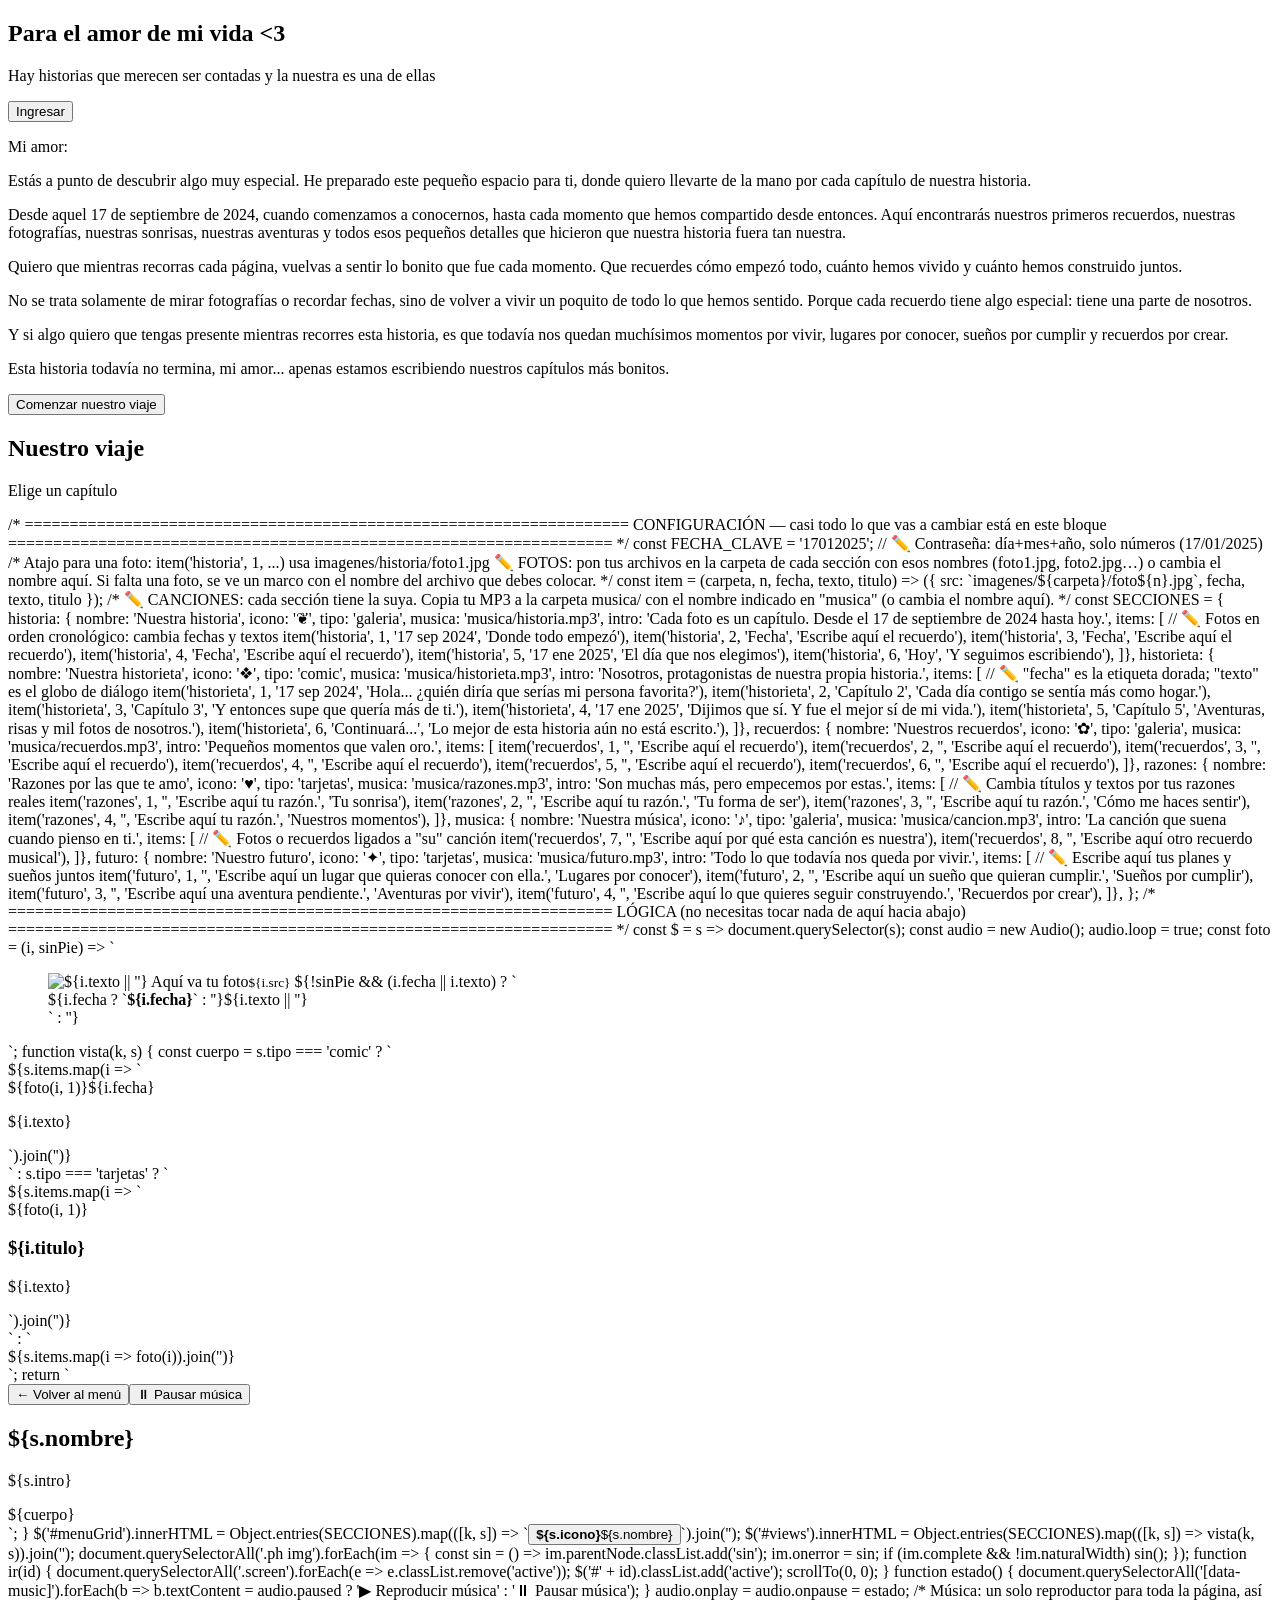
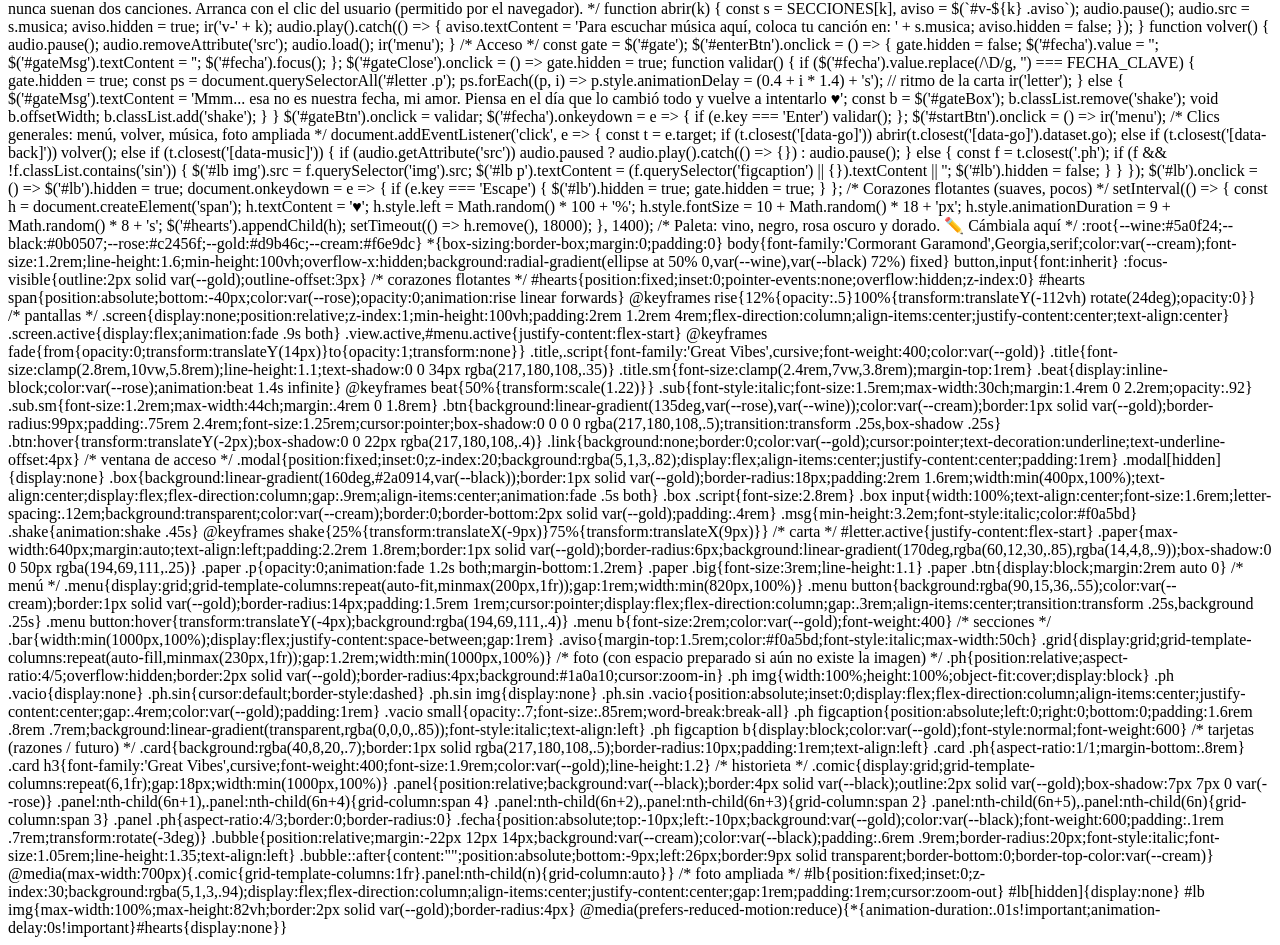
==== index.html @ c9e8f620 "estructura HTML inicial para página web romántica Se agrega la estructura HTML inicial de la página " ====
<!DOCTYPE html>
<html lang="es">
<head>
<meta charset="UTF-8">
<meta name="viewport" content="width=device-width,initial-scale=1">
<title>Para el amor de mi vida ♥</title>
<link href="https://fonts.googleapis.com/css2?family=Cormorant+Garamond:ital,wght@0,400;0,600;1,400&family=Great+Vibes&display=swap" rel="stylesheet">
<link rel="stylesheet" href="style.css">
</head>
<body>
<div id="hearts"></div>

<!-- 1. BIENVENIDA -->
<section id="welcome" class="screen active">
  <h1 class="title">Para el amor de mi vida <span class="beat">&lt;3</span></h1>
  <p class="sub">Hay historias que merecen ser contadas y la nuestra es una de ellas</p>
  <button class="btn" id="enterBtn">Ingresar</button>
</section>

<!-- 2. ACCESO CON LA FECHA (la clave se cambia en script.js → FECHA_CLAVE) -->
<div id="gate" class="modal" hidden>
  <div class="box" id="gateBox">
    <h2 class="script">Nuestra fecha</h2>
    <p>Escribe el día que lo cambió todo para poder entrar</p>
    <input id="fecha" inputmode="numeric" placeholder="dd/mm/aaaa" maxlength="10" autocomplete="off">
    <p id="gateMsg" class="msg" aria-live="polite"></p>
    <button class="btn" id="gateBtn">Entrar</button>
    <button class="link" id="gateClose">Volver</button>
  </div>
</div>

<!-- 3. CARTA (✏️ puedes editar el texto aquí; cada <p class="p"> aparece uno tras otro) -->
<section id="letter" class="screen">
  <article class="paper">
    <p class="p script big">Mi amor:</p>
    <p class="p">Estás a punto de descubrir algo muy especial. He preparado este pequeño espacio para ti, donde quiero llevarte de la mano por cada capítulo de nuestra historia.</p>
    <p class="p">Desde aquel 17 de septiembre de 2024, cuando comenzamos a conocernos, hasta cada momento que hemos compartido desde entonces. Aquí encontrarás nuestros primeros recuerdos, nuestras fotografías, nuestras sonrisas, nuestras aventuras y todos esos pequeños detalles que hicieron que nuestra historia fuera tan nuestra.</p>
    <p class="p">Quiero que mientras recorras cada página, vuelvas a sentir lo bonito que fue cada momento. Que recuerdes cómo empezó todo, cuánto hemos vivido y cuánto hemos construido juntos.</p>
    <p class="p">No se trata solamente de mirar fotografías o recordar fechas, sino de volver a vivir un poquito de todo lo que hemos sentido. Porque cada recuerdo tiene algo especial: tiene una parte de nosotros.</p>
    <p class="p">Y si algo quiero que tengas presente mientras recorres esta historia, es que todavía nos quedan muchísimos momentos por vivir, lugares por conocer, sueños por cumplir y recuerdos por crear.</p>
    <p class="p">Esta historia todavía no termina, mi amor... apenas estamos escribiendo nuestros capítulos más bonitos.</p>
    <button class="btn p" id="startBtn">Comenzar nuestro viaje</button>
  </article>
</section>

<!-- 4. MENÚ (se genera desde script.js) -->
<section id="menu" class="screen">
  <h2 class="title sm">Nuestro viaje</h2>
  <p class="sub sm">Elige un capítulo</p>
  <nav class="menu" id="menuGrid"></nav>
</section>

<!-- 5. SECCIONES (se generan desde script.js) -->
<main id="views"></main>

<!-- Foto ampliada -->
<div id="lb" hidden><img alt=""><p></p></div>

<script src="script.js"></script>
</body>
</html>

/* ===================================================================
   CONFIGURACIÓN — casi todo lo que vas a cambiar está en este bloque
   =================================================================== */
const FECHA_CLAVE = '17012025'; // ✏️ Contraseña: día+mes+año, solo números (17/01/2025)

/* Atajo para una foto: item('historia', 1, ...) usa  imagenes/historia/foto1.jpg
   ✏️ FOTOS: pon tus archivos en la carpeta de cada sección con esos nombres
      (foto1.jpg, foto2.jpg…) o cambia el nombre aquí. Si falta una foto, se
      ve un marco con el nombre del archivo que debes colocar. */
const item = (carpeta, n, fecha, texto, titulo) =>
  ({ src: `imagenes/${carpeta}/foto${n}.jpg`, fecha, texto, titulo });

/* ✏️ CANCIONES: cada sección tiene la suya. Copia tu MP3 a la carpeta musica/
   con el nombre indicado en "musica" (o cambia el nombre aquí). */
const SECCIONES = {
  historia: {
    nombre: 'Nuestra historia', icono: '❦', tipo: 'galeria', musica: 'musica/historia.mp3',
    intro: 'Cada foto es un capítulo. Desde el 17 de septiembre de 2024 hasta hoy.',
    items: [ // ✏️ Fotos en orden cronológico: cambia fechas y textos
      item('historia', 1, '17 sep 2024', 'Donde todo empezó'),
      item('historia', 2, 'Fecha', 'Escribe aquí el recuerdo'),
      item('historia', 3, 'Fecha', 'Escribe aquí el recuerdo'),
      item('historia', 4, 'Fecha', 'Escribe aquí el recuerdo'),
      item('historia', 5, '17 ene 2025', 'El día que nos elegimos'),
      item('historia', 6, 'Hoy', 'Y seguimos escribiendo'),
    ]},
  historieta: {
    nombre: 'Nuestra historieta', icono: '❖', tipo: 'comic', musica: 'musica/historieta.mp3',
    intro: 'Nosotros, protagonistas de nuestra propia historia.',
    items: [ // ✏️ "fecha" es la etiqueta dorada; "texto" es el globo de diálogo
      item('historieta', 1, '17 sep 2024', 'Hola... ¿quién diría que serías mi persona favorita?'),
      item('historieta', 2, 'Capítulo 2', 'Cada día contigo se sentía más como hogar.'),
      item('historieta', 3, 'Capítulo 3', 'Y entonces supe que quería más de ti.'),
      item('historieta', 4, '17 ene 2025', 'Dijimos que sí. Y fue el mejor sí de mi vida.'),
      item('historieta', 5, 'Capítulo 5', 'Aventuras, risas y mil fotos de nosotros.'),
      item('historieta', 6, 'Continuará...', 'Lo mejor de esta historia aún no está escrito.'),
    ]},
  recuerdos: {
    nombre: 'Nuestros recuerdos', icono: '✿', tipo: 'galeria', musica: 'musica/recuerdos.mp3',
    intro: 'Pequeños momentos que valen oro.',
    items: [
      item('recuerdos', 1, '', 'Escribe aquí el recuerdo'),
      item('recuerdos', 2, '', 'Escribe aquí el recuerdo'),
      item('recuerdos', 3, '', 'Escribe aquí el recuerdo'),
      item('recuerdos', 4, '', 'Escribe aquí el recuerdo'),
      item('recuerdos', 5, '', 'Escribe aquí el recuerdo'),
      item('recuerdos', 6, '', 'Escribe aquí el recuerdo'),
    ]},
  razones: {
    nombre: 'Razones por las que te amo', icono: '♥', tipo: 'tarjetas', musica: 'musica/razones.mp3',
    intro: 'Son muchas más, pero empecemos por estas.',
    items: [ // ✏️ Cambia títulos y textos por tus razones reales
      item('razones', 1, '', 'Escribe aquí tu razón.', 'Tu sonrisa'),
      item('razones', 2, '', 'Escribe aquí tu razón.', 'Tu forma de ser'),
      item('razones', 3, '', 'Escribe aquí tu razón.', 'Cómo me haces sentir'),
      item('razones', 4, '', 'Escribe aquí tu razón.', 'Nuestros momentos'),
    ]},
  musica: {
    nombre: 'Nuestra música', icono: '♪', tipo: 'galeria', musica: 'musica/cancion.mp3',
    intro: 'La canción que suena cuando pienso en ti.',
    items: [ // ✏️ Fotos o recuerdos ligados a "su" canción
      item('recuerdos', 7, '', 'Escribe aquí por qué esta canción es nuestra'),
      item('recuerdos', 8, '', 'Escribe aquí otro recuerdo musical'),
    ]},
  futuro: {
    nombre: 'Nuestro futuro', icono: '✦', tipo: 'tarjetas', musica: 'musica/futuro.mp3',
    intro: 'Todo lo que todavía nos queda por vivir.',
    items: [ // ✏️ Escribe aquí tus planes y sueños juntos
      item('futuro', 1, '', 'Escribe aquí un lugar que quieras conocer con ella.', 'Lugares por conocer'),
      item('futuro', 2, '', 'Escribe aquí un sueño que quieran cumplir.', 'Sueños por cumplir'),
      item('futuro', 3, '', 'Escribe aquí una aventura pendiente.', 'Aventuras por vivir'),
      item('futuro', 4, '', 'Escribe aquí lo que quieres seguir construyendo.', 'Recuerdos por crear'),
    ]},
};

/* ===================================================================
   LÓGICA (no necesitas tocar nada de aquí hacia abajo)
   =================================================================== */
const $ = s => document.querySelector(s);
const audio = new Audio(); audio.loop = true;

const foto = (i, sinPie) => `<figure class="ph"><img src="${i.src}" alt="${i.texto || ''}">
  <span class="vacio">Aquí va tu foto<small>${i.src}</small></span>
  ${!sinPie && (i.fecha || i.texto) ? `<figcaption>${i.fecha ? `<b>${i.fecha}</b>` : ''}${i.texto || ''}</figcaption>` : ''}</figure>`;

function vista(k, s) {
  const cuerpo = s.tipo === 'comic'
    ? `<div class="comic">${s.items.map(i => `<div class="panel">${foto(i, 1)}<span class="fecha">${i.fecha}</span><p class="bubble">${i.texto}</p></div>`).join('')}</div>`
    : s.tipo === 'tarjetas'
    ? `<div class="grid">${s.items.map(i => `<article class="card">${foto(i, 1)}<h3>${i.titulo}</h3><p>${i.texto}</p></article>`).join('')}</div>`
    : `<div class="grid">${s.items.map(i => foto(i)).join('')}</div>`;
  return `<section class="screen view" id="v-${k}">
    <header class="bar"><button class="link" data-back>← Volver al menú</button><button class="link" data-music>⏸ Pausar música</button></header>
    <h2 class="title sm">${s.nombre}</h2><p class="sub sm">${s.intro}</p>${cuerpo}<p class="aviso" hidden></p></section>`;
}

$('#menuGrid').innerHTML = Object.entries(SECCIONES).map(([k, s]) => `<button data-go="${k}"><b>${s.icono}</b>${s.nombre}</button>`).join('');
$('#views').innerHTML = Object.entries(SECCIONES).map(([k, s]) => vista(k, s)).join('');
document.querySelectorAll('.ph img').forEach(im => {
  const sin = () => im.parentNode.classList.add('sin');
  im.onerror = sin; if (im.complete && !im.naturalWidth) sin();
});

function ir(id) {
  document.querySelectorAll('.screen').forEach(e => e.classList.remove('active'));
  $('#' + id).classList.add('active'); scrollTo(0, 0);
}
function estado() {
  document.querySelectorAll('[data-music]').forEach(b => b.textContent = audio.paused ? '▶ Reproducir música' : '⏸ Pausar música');
}
audio.onplay = audio.onpause = estado;

/* Música: un solo reproductor para toda la página, así nunca suenan dos canciones.
   Arranca con el clic del usuario (permitido por el navegador). */
function abrir(k) {
  const s = SECCIONES[k], aviso = $(`#v-${k} .aviso`);
  audio.pause(); audio.src = s.musica; aviso.hidden = true; ir('v-' + k);
  audio.play().catch(() => { aviso.textContent = 'Para escuchar música aquí, coloca tu canción en: ' + s.musica; aviso.hidden = false; });
}
function volver() { audio.pause(); audio.removeAttribute('src'); audio.load(); ir('menu'); }

/* Acceso */
const gate = $('#gate');
$('#enterBtn').onclick = () => { gate.hidden = false; $('#fecha').value = ''; $('#gateMsg').textContent = ''; $('#fecha').focus(); };
$('#gateClose').onclick = () => gate.hidden = true;
function validar() {
  if ($('#fecha').value.replace(/\D/g, '') === FECHA_CLAVE) {
    gate.hidden = true;
    const ps = document.querySelectorAll('#letter .p');
    ps.forEach((p, i) => p.style.animationDelay = (0.4 + i * 1.4) + 's'); // ritmo de la carta
    ir('letter');
  } else {
    $('#gateMsg').textContent = 'Mmm... esa no es nuestra fecha, mi amor. Piensa en el día que lo cambió todo y vuelve a intentarlo ♥';
    const b = $('#gateBox'); b.classList.remove('shake'); void b.offsetWidth; b.classList.add('shake');
  }
}
$('#gateBtn').onclick = validar;
$('#fecha').onkeydown = e => { if (e.key === 'Enter') validar(); };
$('#startBtn').onclick = () => ir('menu');

/* Clics generales: menú, volver, música, foto ampliada */
document.addEventListener('click', e => {
  const t = e.target;
  if (t.closest('[data-go]')) abrir(t.closest('[data-go]').dataset.go);
  else if (t.closest('[data-back]')) volver();
  else if (t.closest('[data-music]')) { if (audio.getAttribute('src')) audio.paused ? audio.play().catch(() => {}) : audio.pause(); }
  else {
    const f = t.closest('.ph');
    if (f && !f.classList.contains('sin')) {
      $('#lb img').src = f.querySelector('img').src;
      $('#lb p').textContent = (f.querySelector('figcaption') || {}).textContent || '';
      $('#lb').hidden = false;
    }
  }
});
$('#lb').onclick = () => $('#lb').hidden = true;
document.onkeydown = e => { if (e.key === 'Escape') { $('#lb').hidden = true; gate.hidden = true; } };

/* Corazones flotantes (suaves, pocos) */
setInterval(() => {
  const h = document.createElement('span');
  h.textContent = '♥'; h.style.left = Math.random() * 100 + '%';
  h.style.fontSize = 10 + Math.random() * 18 + 'px';
  h.style.animationDuration = 9 + Math.random() * 8 + 's';
  $('#hearts').appendChild(h); setTimeout(() => h.remove(), 18000);
}, 1400);

/* Paleta: vino, negro, rosa oscuro y dorado. ✏️ Cámbiala aquí */
:root{--wine:#5a0f24;--black:#0b0507;--rose:#c2456f;--gold:#d9b46c;--cream:#f6e9dc}
*{box-sizing:border-box;margin:0;padding:0}
body{font-family:'Cormorant Garamond',Georgia,serif;color:var(--cream);font-size:1.2rem;line-height:1.6;min-height:100vh;overflow-x:hidden;background:radial-gradient(ellipse at 50% 0,var(--wine),var(--black) 72%) fixed}
button,input{font:inherit}
:focus-visible{outline:2px solid var(--gold);outline-offset:3px}

/* corazones flotantes */
#hearts{position:fixed;inset:0;pointer-events:none;overflow:hidden;z-index:0}
#hearts span{position:absolute;bottom:-40px;color:var(--rose);opacity:0;animation:rise linear forwards}
@keyframes rise{12%{opacity:.5}100%{transform:translateY(-112vh) rotate(24deg);opacity:0}}

/* pantallas */
.screen{display:none;position:relative;z-index:1;min-height:100vh;padding:2rem 1.2rem 4rem;flex-direction:column;align-items:center;justify-content:center;text-align:center}
.screen.active{display:flex;animation:fade .9s both}
.view.active,#menu.active{justify-content:flex-start}
@keyframes fade{from{opacity:0;transform:translateY(14px)}to{opacity:1;transform:none}}

.title,.script{font-family:'Great Vibes',cursive;font-weight:400;color:var(--gold)}
.title{font-size:clamp(2.8rem,10vw,5.8rem);line-height:1.1;text-shadow:0 0 34px rgba(217,180,108,.35)}
.title.sm{font-size:clamp(2.4rem,7vw,3.8rem);margin-top:1rem}
.beat{display:inline-block;color:var(--rose);animation:beat 1.4s infinite}
@keyframes beat{50%{transform:scale(1.22)}}
.sub{font-style:italic;font-size:1.5rem;max-width:30ch;margin:1.4rem 0 2.2rem;opacity:.92}
.sub.sm{font-size:1.2rem;max-width:44ch;margin:.4rem 0 1.8rem}

.btn{background:linear-gradient(135deg,var(--rose),var(--wine));color:var(--cream);border:1px solid var(--gold);border-radius:99px;padding:.75rem 2.4rem;font-size:1.25rem;cursor:pointer;box-shadow:0 0 0 0 rgba(217,180,108,.5);transition:transform .25s,box-shadow .25s}
.btn:hover{transform:translateY(-2px);box-shadow:0 0 22px rgba(217,180,108,.4)}
.link{background:none;border:0;color:var(--gold);cursor:pointer;text-decoration:underline;text-underline-offset:4px}

/* ventana de acceso */
.modal{position:fixed;inset:0;z-index:20;background:rgba(5,1,3,.82);display:flex;align-items:center;justify-content:center;padding:1rem}
.modal[hidden]{display:none}
.box{background:linear-gradient(160deg,#2a0914,var(--black));border:1px solid var(--gold);border-radius:18px;padding:2rem 1.6rem;width:min(400px,100%);text-align:center;display:flex;flex-direction:column;gap:.9rem;align-items:center;animation:fade .5s both}
.box .script{font-size:2.8rem}
.box input{width:100%;text-align:center;font-size:1.6rem;letter-spacing:.12em;background:transparent;color:var(--cream);border:0;border-bottom:2px solid var(--gold);padding:.4rem}
.msg{min-height:3.2em;font-style:italic;color:#f0a5bd}
.shake{animation:shake .45s}
@keyframes shake{25%{transform:translateX(-9px)}75%{transform:translateX(9px)}}

/* carta */
#letter.active{justify-content:flex-start}
.paper{max-width:640px;margin:auto;text-align:left;padding:2.2rem 1.8rem;border:1px solid var(--gold);border-radius:6px;background:linear-gradient(170deg,rgba(60,12,30,.85),rgba(14,4,8,.9));box-shadow:0 0 50px rgba(194,69,111,.25)}
.paper .p{opacity:0;animation:fade 1.2s both;margin-bottom:1.2rem}
.paper .big{font-size:3rem;line-height:1.1}
.paper .btn{display:block;margin:2rem auto 0}

/* menú */
.menu{display:grid;grid-template-columns:repeat(auto-fit,minmax(200px,1fr));gap:1rem;width:min(820px,100%)}
.menu button{background:rgba(90,15,36,.55);color:var(--cream);border:1px solid var(--gold);border-radius:14px;padding:1.5rem 1rem;cursor:pointer;display:flex;flex-direction:column;gap:.3rem;align-items:center;transition:transform .25s,background .25s}
.menu button:hover{transform:translateY(-4px);background:rgba(194,69,111,.4)}
.menu b{font-size:2rem;color:var(--gold);font-weight:400}

/* secciones */
.bar{width:min(1000px,100%);display:flex;justify-content:space-between;gap:1rem}
.aviso{margin-top:1.5rem;color:#f0a5bd;font-style:italic;max-width:50ch}
.grid{display:grid;grid-template-columns:repeat(auto-fill,minmax(230px,1fr));gap:1.2rem;width:min(1000px,100%)}

/* foto (con espacio preparado si aún no existe la imagen) */
.ph{position:relative;aspect-ratio:4/5;overflow:hidden;border:2px solid var(--gold);border-radius:4px;background:#1a0a10;cursor:zoom-in}
.ph img{width:100%;height:100%;object-fit:cover;display:block}
.ph .vacio{display:none}
.ph.sin{cursor:default;border-style:dashed}
.ph.sin img{display:none}
.ph.sin .vacio{position:absolute;inset:0;display:flex;flex-direction:column;align-items:center;justify-content:center;gap:.4rem;color:var(--gold);padding:1rem}
.vacio small{opacity:.7;font-size:.85rem;word-break:break-all}
.ph figcaption{position:absolute;left:0;right:0;bottom:0;padding:1.6rem .8rem .7rem;background:linear-gradient(transparent,rgba(0,0,0,.85));font-style:italic;text-align:left}
.ph figcaption b{display:block;color:var(--gold);font-style:normal;font-weight:600}

/* tarjetas (razones / futuro) */
.card{background:rgba(40,8,20,.7);border:1px solid rgba(217,180,108,.5);border-radius:10px;padding:1rem;text-align:left}
.card .ph{aspect-ratio:1/1;margin-bottom:.8rem}
.card h3{font-family:'Great Vibes',cursive;font-weight:400;font-size:1.9rem;color:var(--gold);line-height:1.2}

/* historieta */
.comic{display:grid;grid-template-columns:repeat(6,1fr);gap:18px;width:min(1000px,100%)}
.panel{position:relative;background:var(--black);border:4px solid var(--black);outline:2px solid var(--gold);box-shadow:7px 7px 0 var(--rose)}
.panel:nth-child(6n+1),.panel:nth-child(6n+4){grid-column:span 4}
.panel:nth-child(6n+2),.panel:nth-child(6n+3){grid-column:span 2}
.panel:nth-child(6n+5),.panel:nth-child(6n){grid-column:span 3}
.panel .ph{aspect-ratio:4/3;border:0;border-radius:0}
.fecha{position:absolute;top:-10px;left:-10px;background:var(--gold);color:var(--black);font-weight:600;padding:.1rem .7rem;transform:rotate(-3deg)}
.bubble{position:relative;margin:-22px 12px 14px;background:var(--cream);color:var(--black);padding:.6rem .9rem;border-radius:20px;font-style:italic;font-size:1.05rem;line-height:1.35;text-align:left}
.bubble::after{content:"";position:absolute;bottom:-9px;left:26px;border:9px solid transparent;border-bottom:0;border-top-color:var(--cream)}
@media(max-width:700px){.comic{grid-template-columns:1fr}.panel:nth-child(n){grid-column:auto}}

/* foto ampliada */
#lb{position:fixed;inset:0;z-index:30;background:rgba(5,1,3,.94);display:flex;flex-direction:column;align-items:center;justify-content:center;gap:1rem;padding:1rem;cursor:zoom-out}
#lb[hidden]{display:none}
#lb img{max-width:100%;max-height:82vh;border:2px solid var(--gold);border-radius:4px}

@media(prefers-reduced-motion:reduce){*{animation-duration:.01s!important;animation-delay:0s!important}#hearts{display:none}}
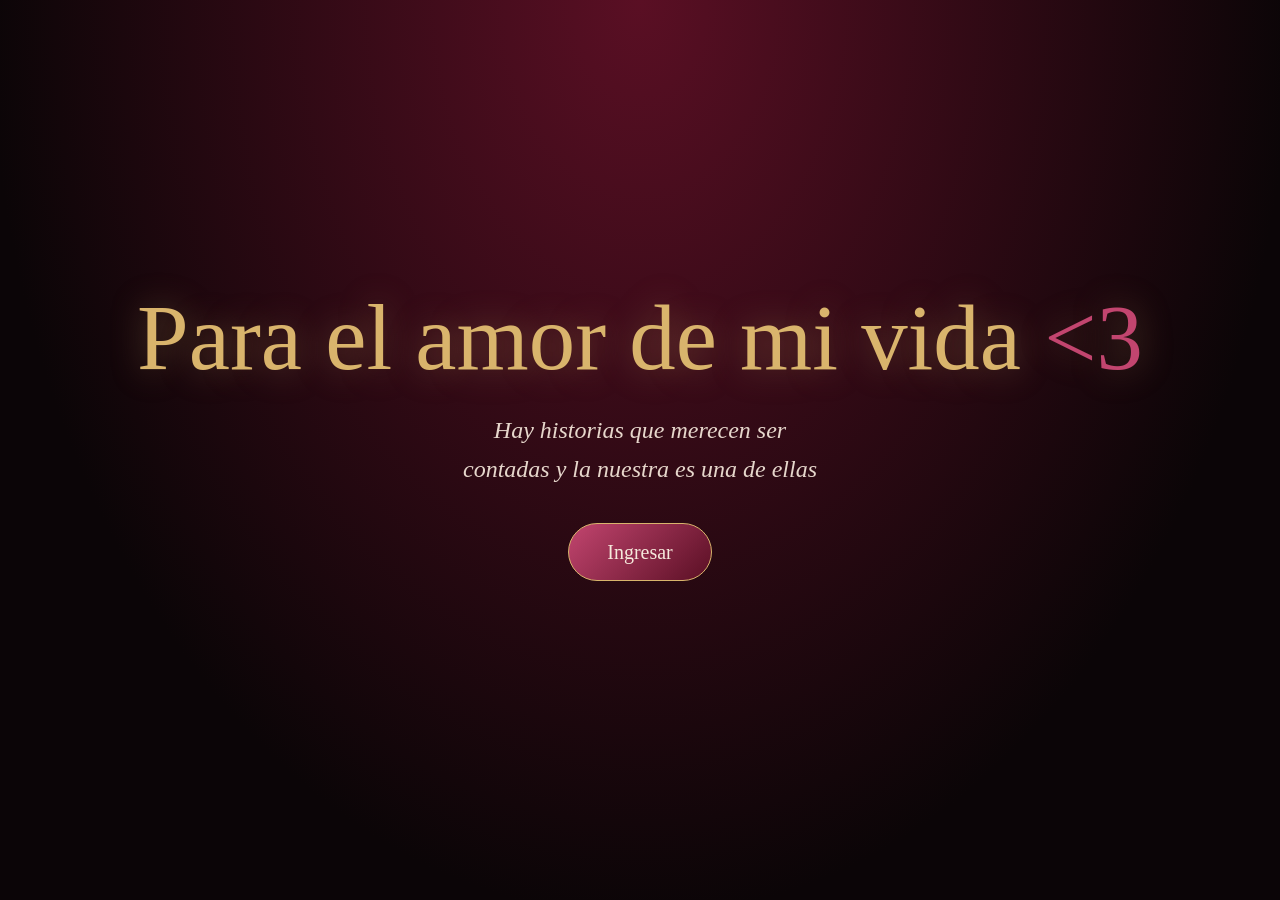
==== commit 49f1d363: "Add files via upload" ====
--- a/index.html
+++ b/index.html
@@ -59,263 +59,3 @@
 <script src="script.js"></script>
 </body>
 </html>
-
-/* ===================================================================
-   CONFIGURACIÓN — casi todo lo que vas a cambiar está en este bloque
-   =================================================================== */
-const FECHA_CLAVE = '17012025'; // ✏️ Contraseña: día+mes+año, solo números (17/01/2025)
-
-/* Atajo para una foto: item('historia', 1, ...) usa  imagenes/historia/foto1.jpg
-   ✏️ FOTOS: pon tus archivos en la carpeta de cada sección con esos nombres
-      (foto1.jpg, foto2.jpg…) o cambia el nombre aquí. Si falta una foto, se
-      ve un marco con el nombre del archivo que debes colocar. */
-const item = (carpeta, n, fecha, texto, titulo) =>
-  ({ src: `imagenes/${carpeta}/foto${n}.jpg`, fecha, texto, titulo });
-
-/* ✏️ CANCIONES: cada sección tiene la suya. Copia tu MP3 a la carpeta musica/
-   con el nombre indicado en "musica" (o cambia el nombre aquí). */
-const SECCIONES = {
-  historia: {
-    nombre: 'Nuestra historia', icono: '❦', tipo: 'galeria', musica: 'musica/historia.mp3',
-    intro: 'Cada foto es un capítulo. Desde el 17 de septiembre de 2024 hasta hoy.',
-    items: [ // ✏️ Fotos en orden cronológico: cambia fechas y textos
-      item('historia', 1, '17 sep 2024', 'Donde todo empezó'),
-      item('historia', 2, 'Fecha', 'Escribe aquí el recuerdo'),
-      item('historia', 3, 'Fecha', 'Escribe aquí el recuerdo'),
-      item('historia', 4, 'Fecha', 'Escribe aquí el recuerdo'),
-      item('historia', 5, '17 ene 2025', 'El día que nos elegimos'),
-      item('historia', 6, 'Hoy', 'Y seguimos escribiendo'),
-    ]},
-  historieta: {
-    nombre: 'Nuestra historieta', icono: '❖', tipo: 'comic', musica: 'musica/historieta.mp3',
-    intro: 'Nosotros, protagonistas de nuestra propia historia.',
-    items: [ // ✏️ "fecha" es la etiqueta dorada; "texto" es el globo de diálogo
-      item('historieta', 1, '17 sep 2024', 'Hola... ¿quién diría que serías mi persona favorita?'),
-      item('historieta', 2, 'Capítulo 2', 'Cada día contigo se sentía más como hogar.'),
-      item('historieta', 3, 'Capítulo 3', 'Y entonces supe que quería más de ti.'),
-      item('historieta', 4, '17 ene 2025', 'Dijimos que sí. Y fue el mejor sí de mi vida.'),
-      item('historieta', 5, 'Capítulo 5', 'Aventuras, risas y mil fotos de nosotros.'),
-      item('historieta', 6, 'Continuará...', 'Lo mejor de esta historia aún no está escrito.'),
-    ]},
-  recuerdos: {
-    nombre: 'Nuestros recuerdos', icono: '✿', tipo: 'galeria', musica: 'musica/recuerdos.mp3',
-    intro: 'Pequeños momentos que valen oro.',
-    items: [
-      item('recuerdos', 1, '', 'Escribe aquí el recuerdo'),
-      item('recuerdos', 2, '', 'Escribe aquí el recuerdo'),
-      item('recuerdos', 3, '', 'Escribe aquí el recuerdo'),
-      item('recuerdos', 4, '', 'Escribe aquí el recuerdo'),
-      item('recuerdos', 5, '', 'Escribe aquí el recuerdo'),
-      item('recuerdos', 6, '', 'Escribe aquí el recuerdo'),
-    ]},
-  razones: {
-    nombre: 'Razones por las que te amo', icono: '♥', tipo: 'tarjetas', musica: 'musica/razones.mp3',
-    intro: 'Son muchas más, pero empecemos por estas.',
-    items: [ // ✏️ Cambia títulos y textos por tus razones reales
-      item('razones', 1, '', 'Escribe aquí tu razón.', 'Tu sonrisa'),
-      item('razones', 2, '', 'Escribe aquí tu razón.', 'Tu forma de ser'),
-      item('razones', 3, '', 'Escribe aquí tu razón.', 'Cómo me haces sentir'),
-      item('razones', 4, '', 'Escribe aquí tu razón.', 'Nuestros momentos'),
-    ]},
-  musica: {
-    nombre: 'Nuestra música', icono: '♪', tipo: 'galeria', musica: 'musica/cancion.mp3',
-    intro: 'La canción que suena cuando pienso en ti.',
-    items: [ // ✏️ Fotos o recuerdos ligados a "su" canción
-      item('recuerdos', 7, '', 'Escribe aquí por qué esta canción es nuestra'),
-      item('recuerdos', 8, '', 'Escribe aquí otro recuerdo musical'),
-    ]},
-  futuro: {
-    nombre: 'Nuestro futuro', icono: '✦', tipo: 'tarjetas', musica: 'musica/futuro.mp3',
-    intro: 'Todo lo que todavía nos queda por vivir.',
-    items: [ // ✏️ Escribe aquí tus planes y sueños juntos
-      item('futuro', 1, '', 'Escribe aquí un lugar que quieras conocer con ella.', 'Lugares por conocer'),
-      item('futuro', 2, '', 'Escribe aquí un sueño que quieran cumplir.', 'Sueños por cumplir'),
-      item('futuro', 3, '', 'Escribe aquí una aventura pendiente.', 'Aventuras por vivir'),
-      item('futuro', 4, '', 'Escribe aquí lo que quieres seguir construyendo.', 'Recuerdos por crear'),
-    ]},
-};
-
-/* ===================================================================
-   LÓGICA (no necesitas tocar nada de aquí hacia abajo)
-   =================================================================== */
-const $ = s => document.querySelector(s);
-const audio = new Audio(); audio.loop = true;
-
-const foto = (i, sinPie) => `<figure class="ph"><img src="${i.src}" alt="${i.texto || ''}">
-  <span class="vacio">Aquí va tu foto<small>${i.src}</small></span>
-  ${!sinPie && (i.fecha || i.texto) ? `<figcaption>${i.fecha ? `<b>${i.fecha}</b>` : ''}${i.texto || ''}</figcaption>` : ''}</figure>`;
-
-function vista(k, s) {
-  const cuerpo = s.tipo === 'comic'
-    ? `<div class="comic">${s.items.map(i => `<div class="panel">${foto(i, 1)}<span class="fecha">${i.fecha}</span><p class="bubble">${i.texto}</p></div>`).join('')}</div>`
-    : s.tipo === 'tarjetas'
-    ? `<div class="grid">${s.items.map(i => `<article class="card">${foto(i, 1)}<h3>${i.titulo}</h3><p>${i.texto}</p></article>`).join('')}</div>`
-    : `<div class="grid">${s.items.map(i => foto(i)).join('')}</div>`;
-  return `<section class="screen view" id="v-${k}">
-    <header class="bar"><button class="link" data-back>← Volver al menú</button><button class="link" data-music>⏸ Pausar música</button></header>
-    <h2 class="title sm">${s.nombre}</h2><p class="sub sm">${s.intro}</p>${cuerpo}<p class="aviso" hidden></p></section>`;
-}
-
-$('#menuGrid').innerHTML = Object.entries(SECCIONES).map(([k, s]) => `<button data-go="${k}"><b>${s.icono}</b>${s.nombre}</button>`).join('');
-$('#views').innerHTML = Object.entries(SECCIONES).map(([k, s]) => vista(k, s)).join('');
-document.querySelectorAll('.ph img').forEach(im => {
-  const sin = () => im.parentNode.classList.add('sin');
-  im.onerror = sin; if (im.complete && !im.naturalWidth) sin();
-});
-
-function ir(id) {
-  document.querySelectorAll('.screen').forEach(e => e.classList.remove('active'));
-  $('#' + id).classList.add('active'); scrollTo(0, 0);
-}
-function estado() {
-  document.querySelectorAll('[data-music]').forEach(b => b.textContent = audio.paused ? '▶ Reproducir música' : '⏸ Pausar música');
-}
-audio.onplay = audio.onpause = estado;
-
-/* Música: un solo reproductor para toda la página, así nunca suenan dos canciones.
-   Arranca con el clic del usuario (permitido por el navegador). */
-function abrir(k) {
-  const s = SECCIONES[k], aviso = $(`#v-${k} .aviso`);
-  audio.pause(); audio.src = s.musica; aviso.hidden = true; ir('v-' + k);
-  audio.play().catch(() => { aviso.textContent = 'Para escuchar música aquí, coloca tu canción en: ' + s.musica; aviso.hidden = false; });
-}
-function volver() { audio.pause(); audio.removeAttribute('src'); audio.load(); ir('menu'); }
-
-/* Acceso */
-const gate = $('#gate');
-$('#enterBtn').onclick = () => { gate.hidden = false; $('#fecha').value = ''; $('#gateMsg').textContent = ''; $('#fecha').focus(); };
-$('#gateClose').onclick = () => gate.hidden = true;
-function validar() {
-  if ($('#fecha').value.replace(/\D/g, '') === FECHA_CLAVE) {
-    gate.hidden = true;
-    const ps = document.querySelectorAll('#letter .p');
-    ps.forEach((p, i) => p.style.animationDelay = (0.4 + i * 1.4) + 's'); // ritmo de la carta
-    ir('letter');
-  } else {
-    $('#gateMsg').textContent = 'Mmm... esa no es nuestra fecha, mi amor. Piensa en el día que lo cambió todo y vuelve a intentarlo ♥';
-    const b = $('#gateBox'); b.classList.remove('shake'); void b.offsetWidth; b.classList.add('shake');
-  }
-}
-$('#gateBtn').onclick = validar;
-$('#fecha').onkeydown = e => { if (e.key === 'Enter') validar(); };
-$('#startBtn').onclick = () => ir('menu');
-
-/* Clics generales: menú, volver, música, foto ampliada */
-document.addEventListener('click', e => {
-  const t = e.target;
-  if (t.closest('[data-go]')) abrir(t.closest('[data-go]').dataset.go);
-  else if (t.closest('[data-back]')) volver();
-  else if (t.closest('[data-music]')) { if (audio.getAttribute('src')) audio.paused ? audio.play().catch(() => {}) : audio.pause(); }
-  else {
-    const f = t.closest('.ph');
-    if (f && !f.classList.contains('sin')) {
-      $('#lb img').src = f.querySelector('img').src;
-      $('#lb p').textContent = (f.querySelector('figcaption') || {}).textContent || '';
-      $('#lb').hidden = false;
-    }
-  }
-});
-$('#lb').onclick = () => $('#lb').hidden = true;
-document.onkeydown = e => { if (e.key === 'Escape') { $('#lb').hidden = true; gate.hidden = true; } };
-
-/* Corazones flotantes (suaves, pocos) */
-setInterval(() => {
-  const h = document.createElement('span');
-  h.textContent = '♥'; h.style.left = Math.random() * 100 + '%';
-  h.style.fontSize = 10 + Math.random() * 18 + 'px';
-  h.style.animationDuration = 9 + Math.random() * 8 + 's';
-  $('#hearts').appendChild(h); setTimeout(() => h.remove(), 18000);
-}, 1400);
-
-/* Paleta: vino, negro, rosa oscuro y dorado. ✏️ Cámbiala aquí */
-:root{--wine:#5a0f24;--black:#0b0507;--rose:#c2456f;--gold:#d9b46c;--cream:#f6e9dc}
-*{box-sizing:border-box;margin:0;padding:0}
-body{font-family:'Cormorant Garamond',Georgia,serif;color:var(--cream);font-size:1.2rem;line-height:1.6;min-height:100vh;overflow-x:hidden;background:radial-gradient(ellipse at 50% 0,var(--wine),var(--black) 72%) fixed}
-button,input{font:inherit}
-:focus-visible{outline:2px solid var(--gold);outline-offset:3px}
-
-/* corazones flotantes */
-#hearts{position:fixed;inset:0;pointer-events:none;overflow:hidden;z-index:0}
-#hearts span{position:absolute;bottom:-40px;color:var(--rose);opacity:0;animation:rise linear forwards}
-@keyframes rise{12%{opacity:.5}100%{transform:translateY(-112vh) rotate(24deg);opacity:0}}
-
-/* pantallas */
-.screen{display:none;position:relative;z-index:1;min-height:100vh;padding:2rem 1.2rem 4rem;flex-direction:column;align-items:center;justify-content:center;text-align:center}
-.screen.active{display:flex;animation:fade .9s both}
-.view.active,#menu.active{justify-content:flex-start}
-@keyframes fade{from{opacity:0;transform:translateY(14px)}to{opacity:1;transform:none}}
-
-.title,.script{font-family:'Great Vibes',cursive;font-weight:400;color:var(--gold)}
-.title{font-size:clamp(2.8rem,10vw,5.8rem);line-height:1.1;text-shadow:0 0 34px rgba(217,180,108,.35)}
-.title.sm{font-size:clamp(2.4rem,7vw,3.8rem);margin-top:1rem}
-.beat{display:inline-block;color:var(--rose);animation:beat 1.4s infinite}
-@keyframes beat{50%{transform:scale(1.22)}}
-.sub{font-style:italic;font-size:1.5rem;max-width:30ch;margin:1.4rem 0 2.2rem;opacity:.92}
-.sub.sm{font-size:1.2rem;max-width:44ch;margin:.4rem 0 1.8rem}
-
-.btn{background:linear-gradient(135deg,var(--rose),var(--wine));color:var(--cream);border:1px solid var(--gold);border-radius:99px;padding:.75rem 2.4rem;font-size:1.25rem;cursor:pointer;box-shadow:0 0 0 0 rgba(217,180,108,.5);transition:transform .25s,box-shadow .25s}
-.btn:hover{transform:translateY(-2px);box-shadow:0 0 22px rgba(217,180,108,.4)}
-.link{background:none;border:0;color:var(--gold);cursor:pointer;text-decoration:underline;text-underline-offset:4px}
-
-/* ventana de acceso */
-.modal{position:fixed;inset:0;z-index:20;background:rgba(5,1,3,.82);display:flex;align-items:center;justify-content:center;padding:1rem}
-.modal[hidden]{display:none}
-.box{background:linear-gradient(160deg,#2a0914,var(--black));border:1px solid var(--gold);border-radius:18px;padding:2rem 1.6rem;width:min(400px,100%);text-align:center;display:flex;flex-direction:column;gap:.9rem;align-items:center;animation:fade .5s both}
-.box .script{font-size:2.8rem}
-.box input{width:100%;text-align:center;font-size:1.6rem;letter-spacing:.12em;background:transparent;color:var(--cream);border:0;border-bottom:2px solid var(--gold);padding:.4rem}
-.msg{min-height:3.2em;font-style:italic;color:#f0a5bd}
-.shake{animation:shake .45s}
-@keyframes shake{25%{transform:translateX(-9px)}75%{transform:translateX(9px)}}
-
-/* carta */
-#letter.active{justify-content:flex-start}
-.paper{max-width:640px;margin:auto;text-align:left;padding:2.2rem 1.8rem;border:1px solid var(--gold);border-radius:6px;background:linear-gradient(170deg,rgba(60,12,30,.85),rgba(14,4,8,.9));box-shadow:0 0 50px rgba(194,69,111,.25)}
-.paper .p{opacity:0;animation:fade 1.2s both;margin-bottom:1.2rem}
-.paper .big{font-size:3rem;line-height:1.1}
-.paper .btn{display:block;margin:2rem auto 0}
-
-/* menú */
-.menu{display:grid;grid-template-columns:repeat(auto-fit,minmax(200px,1fr));gap:1rem;width:min(820px,100%)}
-.menu button{background:rgba(90,15,36,.55);color:var(--cream);border:1px solid var(--gold);border-radius:14px;padding:1.5rem 1rem;cursor:pointer;display:flex;flex-direction:column;gap:.3rem;align-items:center;transition:transform .25s,background .25s}
-.menu button:hover{transform:translateY(-4px);background:rgba(194,69,111,.4)}
-.menu b{font-size:2rem;color:var(--gold);font-weight:400}
-
-/* secciones */
-.bar{width:min(1000px,100%);display:flex;justify-content:space-between;gap:1rem}
-.aviso{margin-top:1.5rem;color:#f0a5bd;font-style:italic;max-width:50ch}
-.grid{display:grid;grid-template-columns:repeat(auto-fill,minmax(230px,1fr));gap:1.2rem;width:min(1000px,100%)}
-
-/* foto (con espacio preparado si aún no existe la imagen) */
-.ph{position:relative;aspect-ratio:4/5;overflow:hidden;border:2px solid var(--gold);border-radius:4px;background:#1a0a10;cursor:zoom-in}
-.ph img{width:100%;height:100%;object-fit:cover;display:block}
-.ph .vacio{display:none}
-.ph.sin{cursor:default;border-style:dashed}
-.ph.sin img{display:none}
-.ph.sin .vacio{position:absolute;inset:0;display:flex;flex-direction:column;align-items:center;justify-content:center;gap:.4rem;color:var(--gold);padding:1rem}
-.vacio small{opacity:.7;font-size:.85rem;word-break:break-all}
-.ph figcaption{position:absolute;left:0;right:0;bottom:0;padding:1.6rem .8rem .7rem;background:linear-gradient(transparent,rgba(0,0,0,.85));font-style:italic;text-align:left}
-.ph figcaption b{display:block;color:var(--gold);font-style:normal;font-weight:600}
-
-/* tarjetas (razones / futuro) */
-.card{background:rgba(40,8,20,.7);border:1px solid rgba(217,180,108,.5);border-radius:10px;padding:1rem;text-align:left}
-.card .ph{aspect-ratio:1/1;margin-bottom:.8rem}
-.card h3{font-family:'Great Vibes',cursive;font-weight:400;font-size:1.9rem;color:var(--gold);line-height:1.2}
-
-/* historieta */
-.comic{display:grid;grid-template-columns:repeat(6,1fr);gap:18px;width:min(1000px,100%)}
-.panel{position:relative;background:var(--black);border:4px solid var(--black);outline:2px solid var(--gold);box-shadow:7px 7px 0 var(--rose)}
-.panel:nth-child(6n+1),.panel:nth-child(6n+4){grid-column:span 4}
-.panel:nth-child(6n+2),.panel:nth-child(6n+3){grid-column:span 2}
-.panel:nth-child(6n+5),.panel:nth-child(6n){grid-column:span 3}
-.panel .ph{aspect-ratio:4/3;border:0;border-radius:0}
-.fecha{position:absolute;top:-10px;left:-10px;background:var(--gold);color:var(--black);font-weight:600;padding:.1rem .7rem;transform:rotate(-3deg)}
-.bubble{position:relative;margin:-22px 12px 14px;background:var(--cream);color:var(--black);padding:.6rem .9rem;border-radius:20px;font-style:italic;font-size:1.05rem;line-height:1.35;text-align:left}
-.bubble::after{content:"";position:absolute;bottom:-9px;left:26px;border:9px solid transparent;border-bottom:0;border-top-color:var(--cream)}
-@media(max-width:700px){.comic{grid-template-columns:1fr}.panel:nth-child(n){grid-column:auto}}
-
-/* foto ampliada */
-#lb{position:fixed;inset:0;z-index:30;background:rgba(5,1,3,.94);display:flex;flex-direction:column;align-items:center;justify-content:center;gap:1rem;padding:1rem;cursor:zoom-out}
-#lb[hidden]{display:none}
-#lb img{max-width:100%;max-height:82vh;border:2px solid var(--gold);border-radius:4px}
-
-@media(prefers-reduced-motion:reduce){*{animation-duration:.01s!important;animation-delay:0s!important}#hearts{display:none}}
--- a/style.css
+++ b/style.css
@@ -0,0 +1,92 @@
+/* Paleta: vino, negro, rosa oscuro y dorado. ✏️ Cámbiala aquí */
+:root{--wine:#5a0f24;--black:#0b0507;--rose:#c2456f;--gold:#d9b46c;--cream:#f6e9dc}
+*{box-sizing:border-box;margin:0;padding:0}
+body{font-family:'Cormorant Garamond',Georgia,serif;color:var(--cream);font-size:1.2rem;line-height:1.6;min-height:100vh;overflow-x:hidden;background:radial-gradient(ellipse at 50% 0,var(--wine),var(--black) 72%) fixed}
+button,input{font:inherit}
+:focus-visible{outline:2px solid var(--gold);outline-offset:3px}
+
+/* corazones flotantes */
+#hearts{position:fixed;inset:0;pointer-events:none;overflow:hidden;z-index:0}
+#hearts span{position:absolute;bottom:-40px;color:var(--rose);opacity:0;animation:rise linear forwards}
+@keyframes rise{12%{opacity:.5}100%{transform:translateY(-112vh) rotate(24deg);opacity:0}}
+
+/* pantallas */
+.screen{display:none;position:relative;z-index:1;min-height:100vh;padding:2rem 1.2rem 4rem;flex-direction:column;align-items:center;justify-content:center;text-align:center}
+.screen.active{display:flex;animation:fade .9s both}
+.view.active,#menu.active{justify-content:flex-start}
+@keyframes fade{from{opacity:0;transform:translateY(14px)}to{opacity:1;transform:none}}
+
+.title,.script{font-family:'Great Vibes',cursive;font-weight:400;color:var(--gold)}
+.title{font-size:clamp(2.8rem,10vw,5.8rem);line-height:1.1;text-shadow:0 0 34px rgba(217,180,108,.35)}
+.title.sm{font-size:clamp(2.4rem,7vw,3.8rem);margin-top:1rem}
+.beat{display:inline-block;color:var(--rose);animation:beat 1.4s infinite}
+@keyframes beat{50%{transform:scale(1.22)}}
+.sub{font-style:italic;font-size:1.5rem;max-width:30ch;margin:1.4rem 0 2.2rem;opacity:.92}
+.sub.sm{font-size:1.2rem;max-width:44ch;margin:.4rem 0 1.8rem}
+
+.btn{background:linear-gradient(135deg,var(--rose),var(--wine));color:var(--cream);border:1px solid var(--gold);border-radius:99px;padding:.75rem 2.4rem;font-size:1.25rem;cursor:pointer;box-shadow:0 0 0 0 rgba(217,180,108,.5);transition:transform .25s,box-shadow .25s}
+.btn:hover{transform:translateY(-2px);box-shadow:0 0 22px rgba(217,180,108,.4)}
+.link{background:none;border:0;color:var(--gold);cursor:pointer;text-decoration:underline;text-underline-offset:4px}
+
+/* ventana de acceso */
+.modal{position:fixed;inset:0;z-index:20;background:rgba(5,1,3,.82);display:flex;align-items:center;justify-content:center;padding:1rem}
+.modal[hidden]{display:none}
+.box{background:linear-gradient(160deg,#2a0914,var(--black));border:1px solid var(--gold);border-radius:18px;padding:2rem 1.6rem;width:min(400px,100%);text-align:center;display:flex;flex-direction:column;gap:.9rem;align-items:center;animation:fade .5s both}
+.box .script{font-size:2.8rem}
+.box input{width:100%;text-align:center;font-size:1.6rem;letter-spacing:.12em;background:transparent;color:var(--cream);border:0;border-bottom:2px solid var(--gold);padding:.4rem}
+.msg{min-height:3.2em;font-style:italic;color:#f0a5bd}
+.shake{animation:shake .45s}
+@keyframes shake{25%{transform:translateX(-9px)}75%{transform:translateX(9px)}}
+
+/* carta */
+#letter.active{justify-content:flex-start}
+.paper{max-width:640px;margin:auto;text-align:left;padding:2.2rem 1.8rem;border:1px solid var(--gold);border-radius:6px;background:linear-gradient(170deg,rgba(60,12,30,.85),rgba(14,4,8,.9));box-shadow:0 0 50px rgba(194,69,111,.25)}
+.paper .p{opacity:0;animation:fade 1.2s both;margin-bottom:1.2rem}
+.paper .big{font-size:3rem;line-height:1.1}
+.paper .btn{display:block;margin:2rem auto 0}
+
+/* menú */
+.menu{display:grid;grid-template-columns:repeat(auto-fit,minmax(200px,1fr));gap:1rem;width:min(820px,100%)}
+.menu button{background:rgba(90,15,36,.55);color:var(--cream);border:1px solid var(--gold);border-radius:14px;padding:1.5rem 1rem;cursor:pointer;display:flex;flex-direction:column;gap:.3rem;align-items:center;transition:transform .25s,background .25s}
+.menu button:hover{transform:translateY(-4px);background:rgba(194,69,111,.4)}
+.menu b{font-size:2rem;color:var(--gold);font-weight:400}
+
+/* secciones */
+.bar{width:min(1000px,100%);display:flex;justify-content:space-between;gap:1rem}
+.aviso{margin-top:1.5rem;color:#f0a5bd;font-style:italic;max-width:50ch}
+.grid{display:grid;grid-template-columns:repeat(auto-fill,minmax(230px,1fr));gap:1.2rem;width:min(1000px,100%)}
+
+/* foto (con espacio preparado si aún no existe la imagen) */
+.ph{position:relative;aspect-ratio:4/5;overflow:hidden;border:2px solid var(--gold);border-radius:4px;background:#1a0a10;cursor:zoom-in}
+.ph img{width:100%;height:100%;object-fit:cover;display:block}
+.ph .vacio{display:none}
+.ph.sin{cursor:default;border-style:dashed}
+.ph.sin img{display:none}
+.ph.sin .vacio{position:absolute;inset:0;display:flex;flex-direction:column;align-items:center;justify-content:center;gap:.4rem;color:var(--gold);padding:1rem}
+.vacio small{opacity:.7;font-size:.85rem;word-break:break-all}
+.ph figcaption{position:absolute;left:0;right:0;bottom:0;padding:1.6rem .8rem .7rem;background:linear-gradient(transparent,rgba(0,0,0,.85));font-style:italic;text-align:left}
+.ph figcaption b{display:block;color:var(--gold);font-style:normal;font-weight:600}
+
+/* tarjetas (razones / futuro) */
+.card{background:rgba(40,8,20,.7);border:1px solid rgba(217,180,108,.5);border-radius:10px;padding:1rem;text-align:left}
+.card .ph{aspect-ratio:1/1;margin-bottom:.8rem}
+.card h3{font-family:'Great Vibes',cursive;font-weight:400;font-size:1.9rem;color:var(--gold);line-height:1.2}
+
+/* historieta */
+.comic{display:grid;grid-template-columns:repeat(6,1fr);gap:18px;width:min(1000px,100%)}
+.panel{position:relative;background:var(--black);border:4px solid var(--black);outline:2px solid var(--gold);box-shadow:7px 7px 0 var(--rose)}
+.panel:nth-child(6n+1),.panel:nth-child(6n+4){grid-column:span 4}
+.panel:nth-child(6n+2),.panel:nth-child(6n+3){grid-column:span 2}
+.panel:nth-child(6n+5),.panel:nth-child(6n){grid-column:span 3}
+.panel .ph{aspect-ratio:4/3;border:0;border-radius:0}
+.fecha{position:absolute;top:-10px;left:-10px;background:var(--gold);color:var(--black);font-weight:600;padding:.1rem .7rem;transform:rotate(-3deg)}
+.bubble{position:relative;margin:-22px 12px 14px;background:var(--cream);color:var(--black);padding:.6rem .9rem;border-radius:20px;font-style:italic;font-size:1.05rem;line-height:1.35;text-align:left}
+.bubble::after{content:"";position:absolute;bottom:-9px;left:26px;border:9px solid transparent;border-bottom:0;border-top-color:var(--cream)}
+@media(max-width:700px){.comic{grid-template-columns:1fr}.panel:nth-child(n){grid-column:auto}}
+
+/* foto ampliada */
+#lb{position:fixed;inset:0;z-index:30;background:rgba(5,1,3,.94);display:flex;flex-direction:column;align-items:center;justify-content:center;gap:1rem;padding:1rem;cursor:zoom-out}
+#lb[hidden]{display:none}
+#lb img{max-width:100%;max-height:82vh;border:2px solid var(--gold);border-radius:4px}
+
+@media(prefers-reduced-motion:reduce){*{animation-duration:.01s!important;animation-delay:0s!important}#hearts{display:none}}
